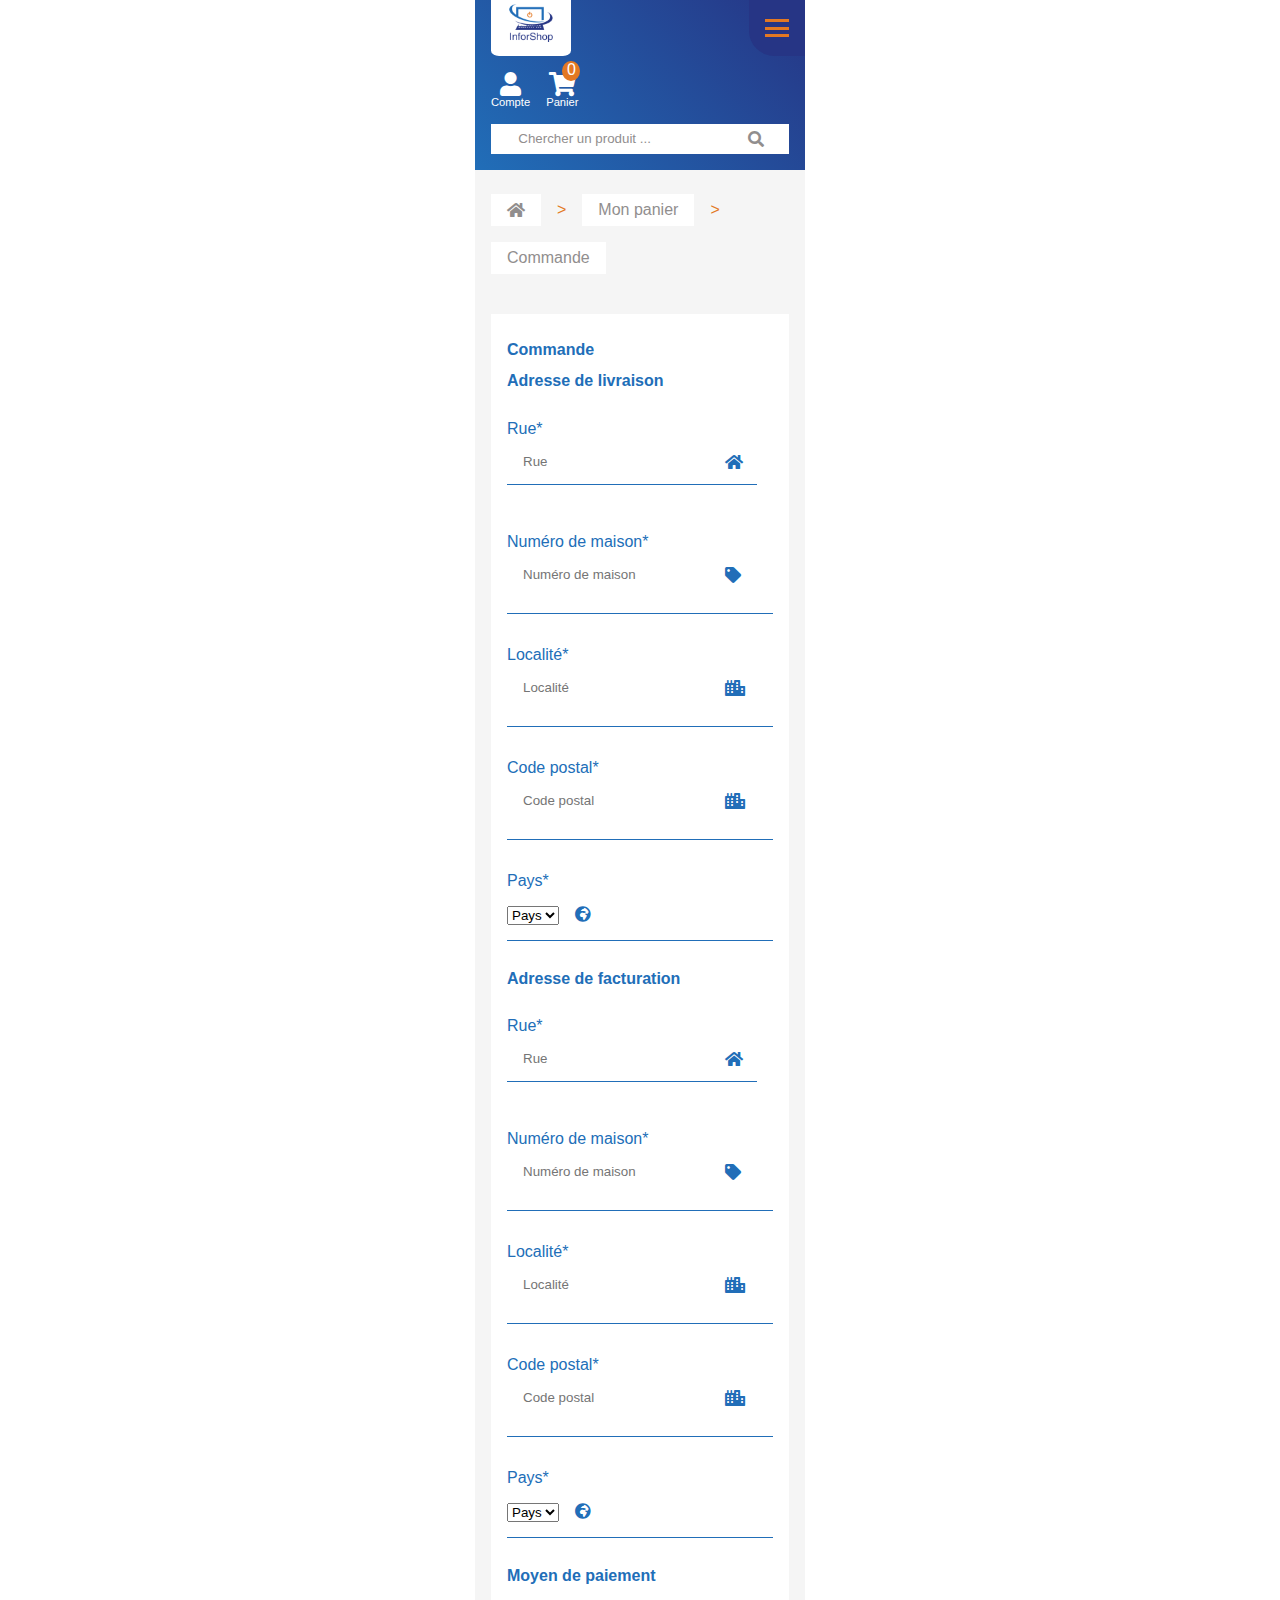
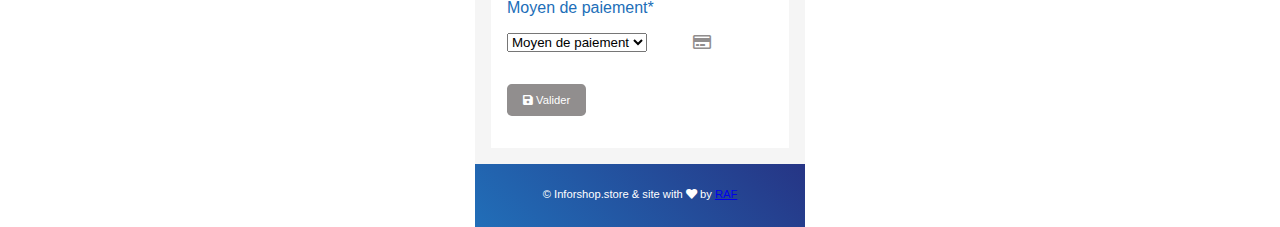
==== commande.html @ 36644c79 "Multiple changes" ====
<!DOCTYPE html>
<html lang="en">
<head>
    <meta charset="UTF-8">
    <meta http-equiv="X-UA-Compatible" content="IE=edge">
    <meta name="viewport" content="width=device-width, initial-scale=1.0">
    <link rel="stylesheet" href="./css/screen.css" />
    <link rel="stylesheet" href="https://cdnjs.cloudflare.com/ajax/libs/font-awesome/5.15.4/css/all.min.css" />
    <title>InforShop Commande</title>
</head>
<body>
    <header>
        <nav class="l-nav">
            <div class="l-nav-top">
                <div class="l-nav-logo-wrapper">
                    <div class="l-nav-logo">
                    </div>
                </div>
                <div class="l-nav-menu">
                    <label for="trigger"></label>
                    <input type="checkbox" class="trigger" id="trigger" />
                    <div class="l-nav-menu-wrapper">
                        <div class="l-nav-burger">
                            <span></span>
                            <span></span>
                            <span></span>
                        </div>
                    </div>
                    <nav class="l-nav-tree">
                        <ul> 
                            <li><a href="index.html">Acceuil</a></li>
                            <li><a href="produits.html">Produits</a></li>
                            <li><a href="contact.html">Contact</a></li>
                        </ul>
                    </nav>       
                </div>
            </div>
            <div class="l-nav-icons">
                <div class="l-nav-icons-account">
                    <i class="fas fa-user"></i>
                    <p>Compte</p>
                </div>
                <div class="l-nav-icons-cart">
                    <i class="fas fa-shopping-cart"></i>
                    <p>Panier</p>
                </div>
            </div>
            <div class="l-nav-search">
                <form action="post.php">
                    <div class="l-nav-search-wrapper">
                        <input type="text" name="Search" id="Search" value="Chercher un produit ...">
                        <i class="fas fa-search"></i>
                    </div>
                </form>
            </div>
        </nav> 
    </header>
    <main>
        <div class="l-main-ariane">
            <div class="l-main-ariane-icon">
                <i class="fas fa-home"></i>
            </div>
            <div class="l-main-ariane-sign">
                <span>></span>
            </div>
            <div class="l-main-ariane-block">
                <p>Mon panier</p>
            </div>
            <div class="l-main-ariane-sign">
                <span>></span>
            </div>
            <div class="l-main-ariane-block">
                <p>Commande</p>
            </div>
        </div>
        <div class="l-main-form"> 
            <h1>Commande</h1>
            <h2>Adresse de livraison</h2>
            <form action="post.php" method="post">
                <div class="l-main-form-block">
                    <label>Rue*</label>
                    <div class="l-main-form-block-icon">
                        <input type="text" name="Street" id="Street1" placeholder="Rue" required>
                        <i class="fas fa-home"></i>
                    </div>
                </div>
                <div class="l-main-form-block">
                    <div>
                        <label>Numéro de maison*</label>
                        <div class="l-main-form-block-icon">
                            <input type="text" name="Number" id="Number1" placeholder="Numéro de maison" required>
                            <i class="fas fa-tag"></i>
                        </div>    
                    </div>   
                </div>
                <div class="l-main-form-block">
                    <div>
                        <label>Localité*</label>
                        <div class="l-main-form-block-icon">
                            <input type="text" name="City" id="City1" placeholder="Localité" required>
                            <i class="fas fa-city"></i>
                        </div>
                    </div>   
                </div>
                <div class="l-main-form-block">
                    <div>
                        <label>Code postal*</label>
                        <div class="l-main-form-block-icon">
                            <input type="text" name="Zip" id="Zip1" placeholder="Code postal" required> 
                            <i class="fas fa-city"></i>   
                        </div>
                    </div>
                </div>
                <div class="l-main-form-block">
                    <div>
                        <label>Pays*</label>
                        <div class="l-main-form-block-icon">
                            <select name="Country" id="Country1">
                            <option value="Pays">Pays</option>
                            </select>
                            <i class="fas fa-globe-africa"></i>
                        </div>
                    </div>
                </div>
            </form>
            <h2>Adresse de facturation</h2>
            <form action="post.php" method="post">
                <div class="l-main-form-block">
                    <label>Rue*</label>
                    <div class="l-main-form-block-icon">
                        <input type="text" name="Street" id="Street2" placeholder="Rue" required>
                        <i class="fas fa-home"></i>
                    </div>
                </div>
                <div class="l-main-form-block">
                    <div>
                        <label>Numéro de maison*</label>
                        <div class="l-main-form-block-icon">
                            <input type="text" name="Number" id="Number2" placeholder="Numéro de maison" required>
                            <i class="fas fa-tag"></i>
                        </div>    
                    </div>   
                </div>
                <div class="l-main-form-block">
                    <div>
                        <label>Localité*</label>
                        <div class="l-main-form-block-icon">
                            <input type="text" name="City" id="City2" placeholder="Localité" required>
                            <i class="fas fa-city"></i>
                        </div>
                    </div>   
                </div>
                <div class="l-main-form-block">
                    <div>
                        <label>Code postal*</label>
                        <div class="l-main-form-block-icon">
                            <input type="text" name="Zip" id="Zip2" placeholder="Code postal" required> 
                            <i class="fas fa-city"></i>   
                        </div>
                    </div>
                </div>
                <div class="l-main-form-block">
                    <div>
                        <label>Pays*</label>
                        <div class="l-main-form-block-icon">
                            <select name="Country" id="Country2">
                            <option value="Pays">Pays</option>
                            </select>
                            <i class="fas fa-globe-africa"></i>
                        </div>
                    </div>
                </div>
            </form>
            <h2>Moyen de paiement</h2>
            <form action="post.php" method="post">
                <div>
                    <label>Moyen de paiement*</label>
                    <div class="l-main-form-block-icon">
                        <select name="Payment" id="Payment">
                        <option value="Payment">Moyen de paiement</option>
                        </select>
                        <i class="far fa-credit-card"></i>
                    </div>
                    <button type="button" name="inscription" class="m-main-form-button">
                        <i class="fas fa-save"></i>
                        <span>Valider</span>
                    </button>
                </div>
            </form>
        </div>
    </main>
    <footer>
        <div class="l-footer">
            <p>
                &copy; Inforshop.store & site with <i class="fas fa-heart"></i> by <a href="https://github.com/RRINKIN">RAF</a>
            </p>
        </div>
    </footer>
</body>
</html>
---- css/screen.css ----
html {
  font-family: calibri, Lucia Grande, Candara, Segoe, Segoe UI, Optima, Arial, sans-serif;
  font-size: 16px;
  background-color: white;
}

body {
  max-width: 330px;
  background-color: whitesmoke;
  margin: 0px auto;
}

h1, h2 {
  font-size: 1rem;
  color: #216eb8;
}

h3 {
  font-size: 0.9rem;
  color: #216eb8;
}

.fas {
  color: white;
}

time {
  font-weight: bold;
}

header {
  background-size: cover;
  max-width: 330px;
  background: linear-gradient(45deg, #216eb8, #263585);
  padding-bottom: 1rem;
}

.l-nav-top {
  display: -webkit-box;
  display: -ms-flexbox;
  display: flex;
  -webkit-box-orient: horizontal;
  -webkit-box-direction: normal;
      -ms-flex-direction: row;
          flex-direction: row;
  -ms-flex-wrap: wrap;
      flex-wrap: wrap;
  -webkit-box-pack: justify;
      -ms-flex-pack: justify;
          justify-content: space-between;
  -webkit-box-align: center;
      -ms-flex-align: center;
          align-items: center;
}

.l-nav-logo-wrapper {
  background-color: white;
  border-radius: 0 0 10% 10%;
  height: 3.5rem;
  width: 5rem;
  margin-left: 1rem;
  display: -webkit-box;
  display: -ms-flexbox;
  display: flex;
  -webkit-box-pack: center;
      -ms-flex-pack: center;
          justify-content: center;
  -webkit-box-align: center;
      -ms-flex-align: center;
          align-items: center;
}

.l-nav-logo {
  background-image: url("../images/inforshop.png");
  background-size: contain;
  background-repeat: no-repeat;
  height: 3rem;
  width: 4rem;
}

.l-nav-menu-wrapper {
  background-color: #263585;
  height: 3.5rem;
  width: 3.5rem;
  border-radius: 0 0 0 45%;
  display: -webkit-box;
  display: -ms-flexbox;
  display: flex;
  -webkit-box-pack: center;
      -ms-flex-pack: center;
          justify-content: center;
  -webkit-box-align: center;
      -ms-flex-align: center;
          align-items: center;
  cursor: pointer;
}

.trigger:checked ~ .l-nav-menu-wrapper span:first-child {
  -webkit-transform: rotate(45deg);
          transform: rotate(45deg);
  top: 8px;
  position: relative;
  -webkit-transition: 1s;
  transition: 1s;
}

.trigger:checked ~ .l-nav-menu-wrapper span:last-child {
  -webkit-transform: rotate(-45deg);
          transform: rotate(-45deg);
  top: -8px;
  position: relative;
  -webkit-transition: 1s;
  transition: 1s;
}

.trigger:checked ~ .l-nav-menu-wrapper span:nth-child(2) {
  opacity: 0;
  position: relative;
}

:hover ~ .l-nav-menu-wrapper span {
  background: white;
}

.l-nav-burger {
  height: 3rem;
  width: 3rem;
  display: -webkit-box;
  display: -ms-flexbox;
  display: flex;
  -webkit-box-orient: vertical;
  -webkit-box-direction: normal;
      -ms-flex-direction: column;
          flex-direction: column;
  -webkit-box-pack: center;
      -ms-flex-pack: center;
          justify-content: center;
  -webkit-box-align: center;
      -ms-flex-align: center;
          align-items: center;
  z-index: 10;
}

.l-nav-burger span {
  height: 3px;
  width: 1.5rem;
  margin: 0.15rem;
  background: #e37823;
}

.trigger {
  display: none;
}

.l-nav-icons {
  display: -webkit-box;
  display: -ms-flexbox;
  display: flex;
  -webkit-box-pack: start;
      -ms-flex-pack: start;
          justify-content: flex-start;
  -webkit-box-align: center;
      -ms-flex-align: center;
          align-items: center;
}

.l-nav-icons p {
  font-size: 0.7rem;
  margin: 0;
}

.l-nav-icons-account, .l-nav-icons-cart {
  color: white;
  font-size: 1.5rem;
  margin: 1rem 0 0 1rem;
  display: -webkit-box;
  display: -ms-flexbox;
  display: flex;
  -webkit-box-pack: center;
      -ms-flex-pack: center;
          justify-content: center;
  -webkit-box-orient: vertical;
  -webkit-box-direction: normal;
      -ms-flex-direction: column;
          flex-direction: column;
}

.l-nav-icons-cart {
  position: relative;
}

.l-nav-icons-cart::before {
  content: "0";
  height: 1.25rem;
  width: 0.8rem;
  border-radius: 50%;
  background-color: #e37823;
  font-size: 1rem;
  position: absolute;
  top: -0.7rem;
  left: 1rem;
  padding: 0 0 0 0.3rem;
}

.l-nav-search {
  background-color: white;
  margin: 1rem 1rem 0 1rem;
  height: 1.5rem;
  padding-top: 0.4rem;
}

.fa-search {
  color: #918e8e;
}

.l-nav-search-wrapper {
  display: -webkit-box;
  display: -ms-flexbox;
  display: flex;
  -webkit-box-orient: horizontal;
  -webkit-box-direction: normal;
      -ms-flex-direction: row;
          flex-direction: row;
  -webkit-box-pack: justify;
      -ms-flex-pack: justify;
          justify-content: space-between;
  -webkit-box-align: center;
      -ms-flex-align: center;
          align-items: center;
}

.l-nav-search-wrapper input, i {
  border: 0;
  color: #918e8e;
  margin: auto;
}

footer {
  background-size: cover;
  max-width: 330px;
  background: linear-gradient(45deg, #216eb8, #263585);
  padding-bottom: 1rem;
}

.l-footer p {
  font-size: 0.7rem;
  text-align: center;
  padding-top: 1.5rem;
  color: white;
}

.l-main-ariane {
  display: -webkit-box;
  display: -ms-flexbox;
  display: flex;
  -webkit-box-orient: horizontal;
  -webkit-box-direction: normal;
      -ms-flex-direction: row;
          flex-direction: row;
  -webkit-box-pack: start;
      -ms-flex-pack: start;
          justify-content: flex-start;
  -webkit-box-align: center;
      -ms-flex-align: center;
          align-items: center;
  -ms-flex-wrap: wrap;
      flex-wrap: wrap;
  padding: 1rem;
}

.l-main-ariane-block, .l-main-ariane-icon {
  background-color: white;
  height: 2rem;
  width: auto;
  padding: 0 1rem;
  margin: 0.5rem 0;
  display: -webkit-box;
  display: -ms-flexbox;
  display: flex;
  -webkit-box-pack: center;
      -ms-flex-pack: center;
          justify-content: center;
  -ms-flex-line-pack: center;
      align-content: center;
}

.fa-home {
  color: #918e8e;
}

.l-main-ariane-block p {
  color: #918e8e;
  font-size: 1rem;
  margin: auto;
}

.l-main-ariane-sign span {
  color: #e37823;
  font-size: 1rem;
  margin: 0 1rem;
}

.l-main-pageIndex {
  padding: 1rem;
}

.l-main-pageIndex span {
  background-color: white;
  height: 1.5rem;
  width: 1.5rem;
  padding: 0.1rem 0.4rem;
  margin: 0.1rem;
  border: solid 1px #216eb8;
  color: #216eb8;
}

.l-main-pageIndex .l-main-pageIndex-isActive {
  border: solid 1px #e37823;
  color: #e37823;
}

.l-main-superTitle h1 {
  padding: 1rem;
}

.l-main-form, .l-main-block {
  background-color: white;
  margin: 1rem;
  padding: 1rem 0 1rem 1rem;
  color: #216eb8;
}

.l-main-form-date {
  margin: 2rem 1rem;
  font-size: 0.9rem;
  text-align: end;
}

.l-main-form-date p {
  color: #918e8e;
}

.l-main-form-date time {
  color: #216eb8;
}

.l-main-form-block {
  padding: 1rem 0;
  position: relative;
  margin: 0 1rem 0 0;
}

.l-main-form-block label {
  display: block;
}

.l-main-form-block input {
  border: 0;
  width: 85%;
  padding: 0 1rem;
  margin: 0 0 1rem 0;
  color: #918e8e;
  display: block;
}

.l-main-form-block i {
  width: 1rem;
  height: 1rem;
  color: #216eb8;
  padding: 0;
  margin: 0 0 0 1rem;
}

.l-main-form-block .fa-trash {
  border: 1px solid black;
  border-radius: 15%;
  padding: 0.2rem;
  background-color: whitesmoke;
  color: #3a3939;
}

.l-main-form-block > div::before {
  display: block;
  content: '';
  height: 1px;
  width: 100%;
  background: #216eb8;
  position: absolute;
  bottom: 1rem;
  left: 0rem;
}

.l-main-form-block-icon, .l-main-form-block-connexion {
  padding: 1rem 0;
  position: relative;
  margin: 0 1rem 0 0;
  display: -webkit-box;
  display: -ms-flexbox;
  display: flex;
  -webkit-box-orient: horizontal;
  -webkit-box-direction: normal;
      -ms-flex-direction: row;
          flex-direction: row;
  -webkit-box-pack: start;
      -ms-flex-pack: start;
          justify-content: start;
}

.l-main-form-block-icon div::before, .l-main-form-block-connexion div::before {
  display: block;
  content: '';
  height: 1px;
  width: 100%;
  background: #918e8e;
  position: absolute;
  bottom: 0rem;
  left: 0rem;
}

.l-main-form-block-icon input, .l-main-form-block-connexion input {
  border: 0px;
  color: #918e8e;
}

.l-main-form-block-icon i, .l-main-form-block-connexion i {
  padding: 0 1rem 0 0;
}

.l-main-form-check {
  display: -webkit-box;
  display: -ms-flexbox;
  display: flex;
  -webkit-box-pack: start;
      -ms-flex-pack: start;
          justify-content: flex-start;
}

.l-main-form-check label {
  color: #918e8e;
}

.l-main-form-range {
  margin-right: 1rem;
  display: -webkit-box;
  display: -ms-flexbox;
  display: flex;
  -webkit-box-orient: horizontal;
  -webkit-box-direction: normal;
      -ms-flex-direction: row;
          flex-direction: row;
  -webkit-box-pack: justify;
      -ms-flex-pack: justify;
          justify-content: space-between;
  -ms-flex-wrap: wrap;
      flex-wrap: wrap;
}

.l-main-form-range input {
  width: 100%;
}

.l-main-product {
  display: -webkit-box;
  display: -ms-flexbox;
  display: flex;
  -webkit-box-orient: horizontal;
  -webkit-box-direction: normal;
      -ms-flex-direction: row;
          flex-direction: row;
  -webkit-box-pack: justify;
      -ms-flex-pack: justify;
          justify-content: space-between;
  -ms-flex-wrap: wrap;
      flex-wrap: wrap;
}

.l-main-productFiche {
  background-color: white;
  margin: 1rem;
  color: #216eb8;
}

.l-main-productFiche img {
  width: 100%;
}

.l-main-productFiche-features {
  padding: 0 1rem;
}

.l-main-productFiche-features h4 {
  margin: 0;
}

.l-main-productFiche-features p {
  color: #918e8e;
}

.l-main-product-price {
  display: -webkit-box;
  display: -ms-flexbox;
  display: flex;
  -webkit-box-orient: horizontal;
  -webkit-box-direction: normal;
      -ms-flex-direction: row;
          flex-direction: row;
  -webkit-box-pack: justify;
      -ms-flex-pack: justify;
          justify-content: space-between;
  -webkit-box-align: center;
      -ms-flex-align: center;
          align-items: center;
}

.l-main-product-price span {
  color: #e37823;
  font-weight: bold;
}

.l-main-block {
  padding: 1rem;
}

.l-main-block p {
  color: #918e8e;
  font-size: 0.9rem;
}

.l-main-block em {
  font-weight: bold;
}

.l-main-form-totalPrice {
  text-align: end;
  padding: 0 1rem;
}

.l-main-form-totalPrice .l-main-form-totalPrice-label {
  color: #918e8e;
  position: relative;
}

.l-main-form-totalPrice ::before {
  display: block;
  content: '';
  height: 1px;
  width: 100%;
  background: #918e8e;
  position: absolute;
  bottom: -0.5rem;
  left: 0rem;
}

.l-main-form-totalPrice .l-main-form-totalPrice-amount {
  font-weight: bold;
  position: relative;
}

.l-main-form-totalPrice ::before {
  display: block;
  content: '';
  height: 1px;
  width: 100%;
  background: whitesmoke;
  position: absolute;
  bottom: -0.5rem;
  left: 0rem;
}

.l-main-form-productDescription-image img {
  width: auto;
  height: auto;
  max-height: 100%;
  max-width: 100%;
}

.l-main-form-productDescription-text p, .l-main-form-productDescription-form p {
  color: #918e8e;
  padding-right: 1rem;
}

.l-main-form-productDescription-text p:first-child, .l-main-form-productDescription-form p:first-child {
  color: #e37823;
  font-weight: bold;
  padding: 2rem 0 0 0;
}

.l-main-form-productDescription-order {
  display: -webkit-box;
  display: -ms-flexbox;
  display: flex;
  -webkit-box-orient: horizontal;
  -webkit-box-direction: normal;
      -ms-flex-direction: row;
          flex-direction: row;
  -webkit-box-pack: start;
      -ms-flex-pack: start;
          justify-content: flex-start;
  -webkit-box-align: center;
      -ms-flex-align: center;
          align-items: center;
}

.l-main-form-productDescription-order .l-main-form-block {
  width: 25%;
}

.l-nav-tree {
  position: absolute;
  left: -150vw;
  top: 0;
  -webkit-transition-duration: 1s;
          transition-duration: 1s;
  width: 100vw;
  height: 100vh;
  background: linear-gradient(45deg, #216eb8, #263585);
  z-index: 1;
}

.trigger:checked ~ .l-nav-tree {
  left: 0;
}

.l-nav-tree li {
  list-style: none;
}

.l-nav-tree ul {
  padding: 4rem 0;
}

.l-nav-tree a {
  color: white;
  text-decoration: none;
  display: block;
  margin: 0.5rem;
  text-align: center;
  margin: 2rem;
}

.l-nav-tree a:hover {
  color: #e37823;
}

.m-main-form-buttons {
  display: -webkit-box;
  display: -ms-flexbox;
  display: flex;
  -webkit-box-orient: vertical;
  -webkit-box-direction: normal;
      -ms-flex-direction: column;
          flex-direction: column;
}

.m-main-form-button, .m-main-form-buttonSecondary, .m-main-form-buttonThirdary, .m-main-form-button-send {
  margin: 1rem 1rem 1rem 0;
  border: none;
  height: 2rem;
  border-radius: 0.3rem;
  background-color: #918e8e;
  color: white;
  font-size: 0.7rem;
  padding: 0 1rem;
}

.m-main-form-button-send {
  margin: 1rem;
  background-color: #216eb8;
}

.m-main-product-button {
  margin: 1rem;
  border: none;
  height: 2rem;
  border-radius: 0.3rem;
  background-color: #263585;
  color: white;
  font-size: 0.7rem;
  padding: 0 1rem;
}

.m-main-product-button .fa-shopping-cart {
  padding: 0 1rem 0 0;
}

.fa-check {
  color: white;
  margin: 0 1rem 0 0;
}

.m-main-button-trash {
  background-color: whitesmoke;
  border: 1px solid grey;
  border-radius: 15%;
  width: 1.3rem;
  height: 1.3rem;
  display: -webkit-box;
  display: -ms-flexbox;
  display: flex;
  -webkit-box-align: center;
      -ms-flex-align: center;
          align-items: center;
  -webkit-box-pack: center;
      -ms-flex-pack: center;
          justify-content: center;
  margin: 0 1rem;
}

.m-main-button-trash .fa-trash {
  color: #3a3939;
  padding: 0 auto;
}

.m-main-form-buttonSecondary {
  background-color: #263585;
}

.m-main-form-buttonThirdary {
  background-color: white;
  color: #918e8e;
  border: solid grey 1px;
}

.m-main-form-button-sendOrder {
  margin: 0 0 0 auto;
  border: none;
  height: 2rem;
  width: 11rem;
  border-radius: 0.3rem;
  background-color: #263585;
  color: white;
  font-size: 0.7rem;
  padding: 0 1rem;
}
/*# sourceMappingURL=screen.css.map */
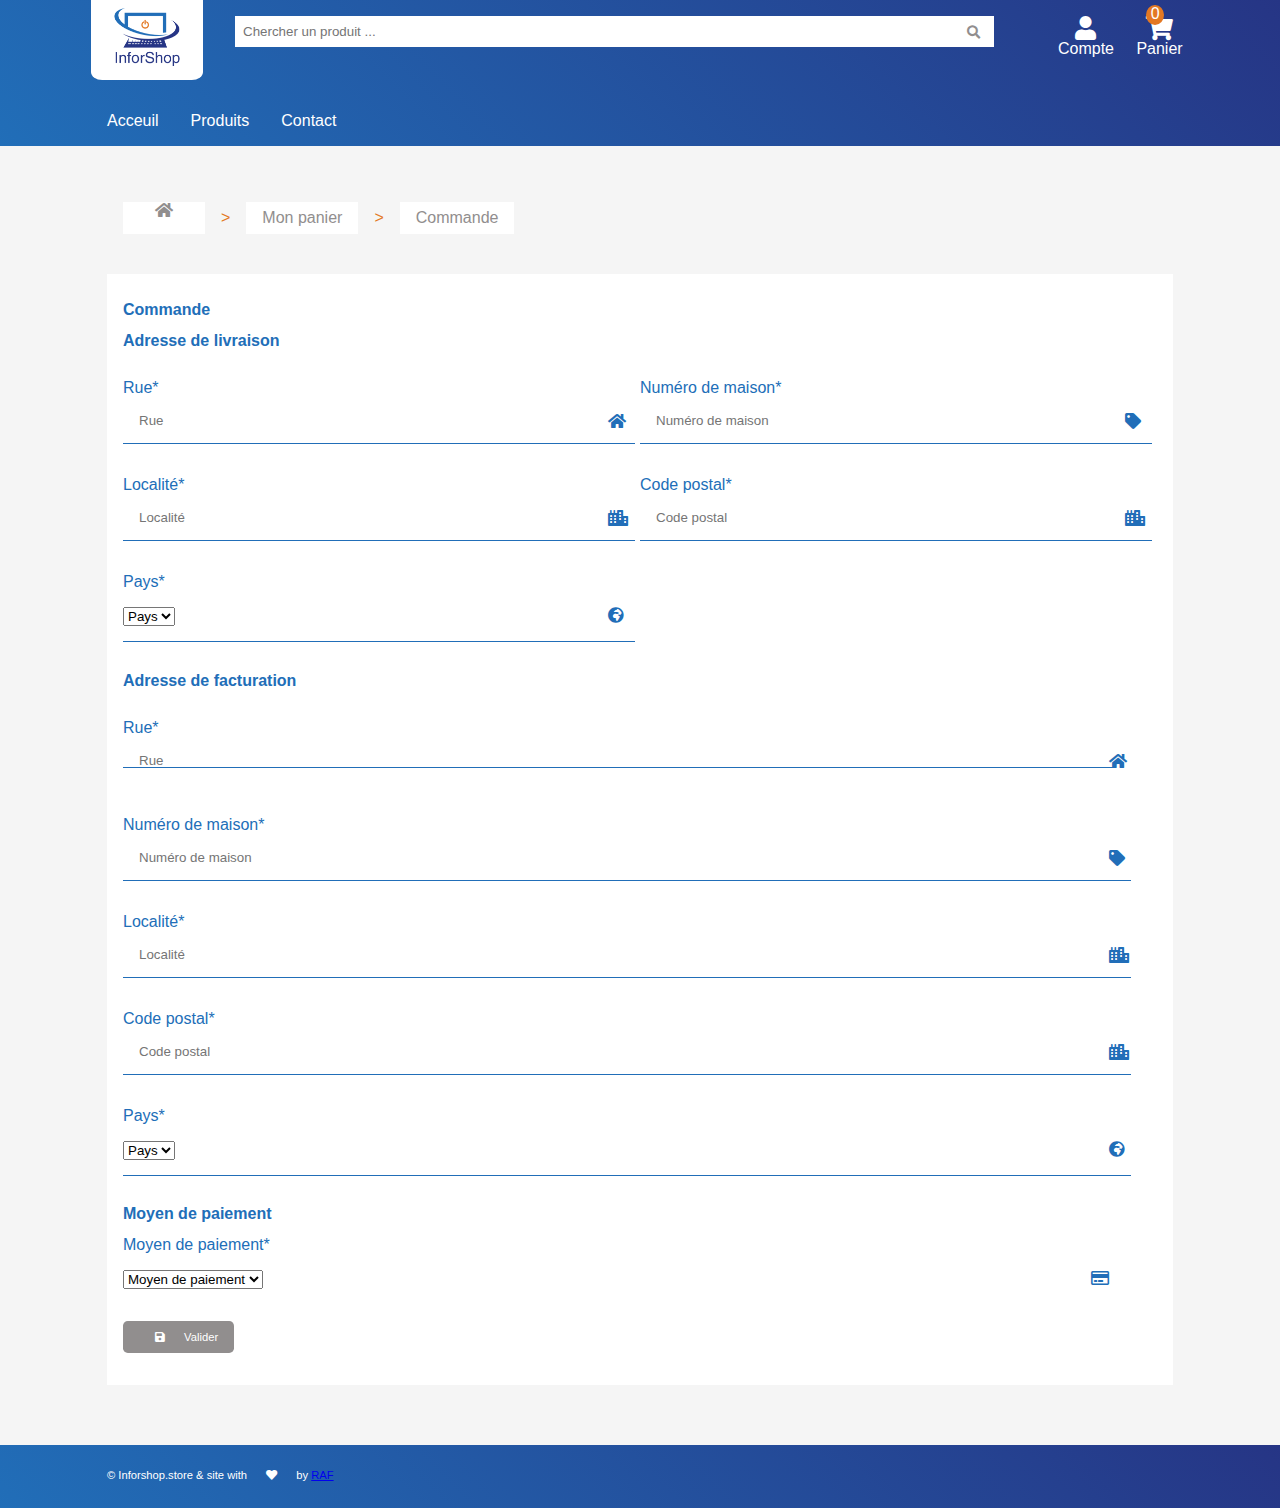
==== commit b903744e: "Mass corrections of markup" ====
--- a/commande.html
+++ b/commande.html
@@ -10,14 +10,14 @@
 </head>
 <body>
     <header>
-        <nav class="l-nav">
+        <div class="l-nav">
+            <div class="l-nav-logo-wrapper">
+                <div class="l-nav-logo">
+                </div>
+            </div>
             <div class="l-nav-top">
-                <div class="l-nav-logo-wrapper">
-                    <div class="l-nav-logo">
-                    </div>
-                </div>
                 <div class="l-nav-menu">
-                    <label for="trigger"></label>
+                    <label for="trigger">
                     <input type="checkbox" class="trigger" id="trigger" />
                     <div class="l-nav-menu-wrapper">
                         <div class="l-nav-burger">
@@ -32,7 +32,8 @@
                             <li><a href="produits.html">Produits</a></li>
                             <li><a href="contact.html">Contact</a></li>
                         </ul>
-                    </nav>       
+                    </nav>   
+                    </label>    
                 </div>
             </div>
             <div class="l-nav-icons">
@@ -48,14 +49,16 @@
             <div class="l-nav-search">
                 <form action="post.php">
                     <div class="l-nav-search-wrapper">
-                        <input type="text" name="Search" id="Search" value="Chercher un produit ...">
-                        <i class="fas fa-search"></i>
+                        <input type="text" name="search" id="search" value="" placeholder="Chercher un produit ...">
+                        <button type="submit">
+                            <i class="fas fa-search"></i>
+                        </button>
                     </div>
                 </form>
             </div>
-        </nav> 
+        </div> 
     </header>
-    <main>
+    <main class="l-main">
         <div class="l-main-ariane">
             <div class="l-main-ariane-icon">
                 <i class="fas fa-home"></i>
@@ -76,12 +79,14 @@
         <div class="l-main-form"> 
             <h1>Commande</h1>
             <h2>Adresse de livraison</h2>
-            <form action="post.php" method="post">
-                <div class="l-main-form-block">
-                    <label>Rue*</label>
-                    <div class="l-main-form-block-icon">
-                        <input type="text" name="Street" id="Street1" placeholder="Rue" required>
-                        <i class="fas fa-home"></i>
+            <form class="l-main-form-commande" action="post.php" method="post">
+                <div class="l-main-form-block">
+                    <div>
+                        <label>Rue*</label>
+                        <div class="l-main-form-block-icon">
+                            <input type="text" name="Street" id="Street1" placeholder="Rue" required>
+                            <i class="fas fa-home"></i>
+                    </div>
                     </div>
                 </div>
                 <div class="l-main-form-block">
--- a/css/screen.css
+++ b/css/screen.css
@@ -1,3 +1,8 @@
+* {
+  -webkit-box-sizing: border-box;
+          box-sizing: border-box;
+}
+
 html {
   font-family: calibri, Lucia Grande, Candara, Segoe, Segoe UI, Optima, Arial, sans-serif;
   font-size: 16px;
@@ -5,7 +10,7 @@
 }
 
 body {
-  max-width: 330px;
+  width: 100%;
   background-color: whitesmoke;
   margin: 0px auto;
 }
@@ -29,13 +34,11 @@
 }
 
 header {
-  background-size: cover;
-  max-width: 330px;
   background: linear-gradient(45deg, #216eb8, #263585);
   padding-bottom: 1rem;
 }
 
-.l-nav-top {
+.l-nav {
   display: -webkit-box;
   display: -ms-flexbox;
   display: flex;
@@ -51,6 +54,8 @@
   -webkit-box-align: center;
       -ms-flex-align: center;
           align-items: center;
+  max-width: 1130px;
+  margin: 0 auto;
 }
 
 .l-nav-logo-wrapper {
@@ -162,6 +167,7 @@
   -webkit-box-align: center;
       -ms-flex-align: center;
           align-items: center;
+  width: 100%;
 }
 
 .l-nav-icons p {
@@ -176,13 +182,13 @@
   display: -webkit-box;
   display: -ms-flexbox;
   display: flex;
-  -webkit-box-pack: center;
-      -ms-flex-pack: center;
-          justify-content: center;
   -webkit-box-orient: vertical;
   -webkit-box-direction: normal;
       -ms-flex-direction: column;
           flex-direction: column;
+  -webkit-box-align: center;
+      -ms-flex-align: center;
+          align-items: center;
 }
 
 .l-nav-icons-cart {
@@ -203,10 +209,8 @@
 }
 
 .l-nav-search {
-  background-color: white;
-  margin: 1rem 1rem 0 1rem;
-  height: 1.5rem;
-  padding-top: 0.4rem;
+  width: 100%;
+  padding: 1rem 1rem 0 1rem;
 }
 
 .fa-search {
@@ -227,12 +231,93 @@
   -webkit-box-align: center;
       -ms-flex-align: center;
           align-items: center;
-}
-
-.l-nav-search-wrapper input, i {
+  position: relative;
+}
+
+.l-nav-search-wrapper input {
   border: 0;
   color: #918e8e;
-  margin: auto;
+  width: 100%;
+  background-color: white;
+  padding: 0.5rem;
+  cursor: pointer;
+}
+
+.l-nav-search-wrapper button {
+  position: absolute;
+  z-index: 1;
+  border: none;
+  background-color: transparent;
+  top: 0.5rem;
+  right: 0.5rem;
+}
+
+/* media queries Tablet Version */
+@media screen and (min-width: 600px) {
+  header {
+    padding-bottom: 0;
+  }
+  .l-nav {
+    display: -webkit-box;
+    display: -ms-flexbox;
+    display: flex;
+    -webkit-box-orient: horizontal;
+    -webkit-box-direction: normal;
+        -ms-flex-direction: row;
+            flex-direction: row;
+    -webkit-box-pack: start;
+        -ms-flex-pack: start;
+            justify-content: start;
+    -webkit-box-align: start;
+        -ms-flex-align: start;
+            align-items: flex-start;
+    -ms-flex-wrap: wrap;
+        flex-wrap: wrap;
+  }
+  .l-nav-top {
+    -webkit-box-ordinal-group: 5;
+        -ms-flex-order: 4;
+            order: 4;
+    width: 100%;
+    padding: 1rem 1rem 0 1rem;
+  }
+  .l-nav-logo-wrapper {
+    height: 5rem;
+    width: 7rem;
+  }
+  .l-nav-logo {
+    height: 5rem;
+    width: 6rem;
+    margin-top: 1rem;
+    -webkit-box-ordinal-group: 2;
+        -ms-flex-order: 1;
+            order: 1;
+  }
+  .l-nav-icons {
+    -webkit-box-ordinal-group: 4;
+        -ms-flex-order: 3;
+            order: 3;
+    margin: 0 1rem;
+    width: auto;
+  }
+  .l-nav-icons p {
+    font-size: 1rem;
+  }
+  .l-nav-search {
+    -webkit-box-ordinal-group: 3;
+        -ms-flex-order: 2;
+            order: 2;
+    width: auto;
+    -webkit-box-flex: 1;
+        -ms-flex: 1 1 auto;
+            flex: 1 1 auto;
+  }
+  .l-nav-search-wrapper input, i {
+    margin: 0 1rem;
+  }
+  .l-nav-menu-wrapper {
+    display: none;
+  }
 }
 
 footer {
@@ -242,11 +327,37 @@
   padding-bottom: 1rem;
 }
 
+.l-footer {
+  max-width: 1130px;
+  margin: 0 auto;
+}
+
 .l-footer p {
   font-size: 0.7rem;
   text-align: center;
   padding-top: 1.5rem;
   color: white;
+}
+
+@media screen and (min-width: 600px) {
+  footer {
+    max-width: 100%;
+    background: linear-gradient(45deg, #216eb8, #263585);
+    padding-bottom: 1rem;
+  }
+  .l-footer p {
+    font-size: 0.7rem;
+    text-align: left;
+    padding-top: 1.5rem;
+    padding-left: 2rem;
+    color: white;
+  }
+}
+
+.l-main {
+  max-width: 1130px;
+  margin: 0 auto;
+  padding: 2rem;
 }
 
 .l-main-ariane {
@@ -323,10 +434,10 @@
   padding: 1rem;
 }
 
-.l-main-form, .l-main-block {
+.l-main-form, .l-main-block, .l-main-bloc {
   background-color: white;
-  margin: 1rem;
-  padding: 1rem 0 1rem 1rem;
+  margin: 1rem 0;
+  padding: 1rem;
   color: #216eb8;
 }
 
@@ -358,7 +469,7 @@
   border: 0;
   width: 85%;
   padding: 0 1rem;
-  margin: 0 0 1rem 0;
+  margin: 0;
   color: #918e8e;
   display: block;
 }
@@ -383,7 +494,7 @@
   display: block;
   content: '';
   height: 1px;
-  width: 100%;
+  width: 99%;
   background: #216eb8;
   position: absolute;
   bottom: 1rem;
@@ -420,10 +531,15 @@
 .l-main-form-block-icon input, .l-main-form-block-connexion input {
   border: 0px;
   color: #918e8e;
+  width: 100%;
+  padding-right: 2rem;
+  outline: 0;
 }
 
 .l-main-form-block-icon i, .l-main-form-block-connexion i {
   padding: 0 1rem 0 0;
+  position: absolute;
+  right: 0;
 }
 
 .l-main-form-check {
@@ -603,6 +719,110 @@
 
 .l-main-form-productDescription-order .l-main-form-block {
   width: 25%;
+}
+
+.l-main-bloc {
+  height: auto;
+}
+
+.l-aside-welcomeimage {
+  background: url("../images/InforShop_Store_small.jpg");
+  width: auto;
+  height: 15rem;
+  background-size: cover;
+  background-repeat: no-repeat;
+}
+
+.l-main-productTeaser {
+  display: -webkit-box;
+  display: -ms-flexbox;
+  display: flex;
+  -webkit-box-orient: horizontal;
+  -webkit-box-direction: normal;
+      -ms-flex-direction: row;
+          flex-direction: row;
+  -ms-flex-pack: distribute;
+      justify-content: space-around;
+  -webkit-box-align: center;
+      -ms-flex-align: center;
+          align-items: center;
+  height: 6rem;
+  width: 100%;
+  max-width: 280px;
+}
+
+.l-main-productTeaser .l-nav-productTeaser-icons {
+  display: -webkit-box;
+  display: -ms-flexbox;
+  display: flex;
+  -webkit-box-orient: vertical;
+  -webkit-box-direction: normal;
+      -ms-flex-direction: column;
+          flex-direction: column;
+  -webkit-box-pack: center;
+      -ms-flex-pack: center;
+          justify-content: center;
+  -webkit-box-align: center;
+      -ms-flex-align: center;
+          align-items: center;
+}
+
+.l-main-productTeaser i {
+  color: #3a3939;
+  font-size: 2rem;
+}
+
+.l-main-productTeaser p {
+  color: #e37823;
+}
+
+.l-main-productPromo-image {
+  max-width: 330px;
+  width: 100%;
+}
+
+/* media queries Tablet Version */
+@media screen and (min-width: 600px) {
+  .l-nav-menu {
+    max-width: 1130px;
+    margin: 0 auto;
+    display: -webkit-box;
+    display: -ms-flexbox;
+    display: flex;
+    -webkit-box-pack: justify;
+        -ms-flex-pack: justify;
+            justify-content: space-between;
+    -webkit-box-align: center;
+        -ms-flex-align: center;
+            align-items: center;
+  }
+  .l-aside-welcomeimage {
+    background: url("../images/InforShop_Store_large.jpg");
+    background-size: cover;
+  }
+  .l-main-home {
+    display: -webkit-box;
+    display: -ms-flexbox;
+    display: flex;
+  }
+  .l-main-home .l-main-bloc {
+    margin: 0 0 0 2rem;
+    width: 70%;
+  }
+  .l-main-home .l-aside-welcomeimage {
+    width: 30%;
+  }
+  .l-main-form-commande {
+    display: -webkit-box;
+    display: -ms-flexbox;
+    display: flex;
+    -ms-flex-wrap: wrap;
+        flex-wrap: wrap;
+  }
+  .l-main-form-commande .l-main-form-block {
+    width: 50%;
+    margin: 0;
+  }
 }
 
 .l-nav-tree {
@@ -614,7 +834,7 @@
   width: 100vw;
   height: 100vh;
   background: linear-gradient(45deg, #216eb8, #263585);
-  z-index: 1;
+  z-index: 2;
 }
 
 .trigger:checked ~ .l-nav-tree {
@@ -633,13 +853,64 @@
   color: white;
   text-decoration: none;
   display: block;
-  margin: 0.5rem;
+  padding: 0.5rem;
   text-align: center;
-  margin: 2rem;
+  position: relative;
+}
+
+.l-nav-tree a::after {
+  content: "";
+  position: absolute;
+  width: 100%;
+  background-color: #e37823;
+  height: 2px;
+  bottom: 0;
+  left: 0;
+  opacity: 0;
+  -webkit-transition: opacity 150ms linear;
+  transition: opacity 150ms linear;
 }
 
 .l-nav-tree a:hover {
   color: #e37823;
+}
+
+.l-nav-tree a:hover::after {
+  opacity: 1;
+}
+
+@media screen and (min-width: 600px) {
+  .l-nav-tree {
+    position: relative;
+    left: 0vw;
+    top: 0;
+    -webkit-transition-duration: 0s;
+            transition-duration: 0s;
+    width: 100%;
+    height: auto;
+    background: none;
+    z-index: 0;
+  }
+  .l-nav-tree ul {
+    display: -webkit-box;
+    display: -ms-flexbox;
+    display: flex;
+    -webkit-box-pack: start;
+        -ms-flex-pack: start;
+            justify-content: flex-start;
+    -webkit-box-orient: horizontal;
+    -webkit-box-direction: normal;
+        -ms-flex-direction: row;
+            flex-direction: row;
+    -webkit-box-align: center;
+        -ms-flex-align: center;
+            align-items: center;
+    padding: 0;
+    margin: 0;
+  }
+  .l-nav-tree a {
+    padding: 1rem;
+  }
 }
 
 .m-main-form-buttons {
@@ -679,7 +950,7 @@
   padding: 0 1rem;
 }
 
-.m-main-product-button .fa-shopping-cart {
+.m-main-product-button .fa-shopping-cart, .m-main-product-button .fa-save {
   padding: 0 1rem 0 0;
 }
 
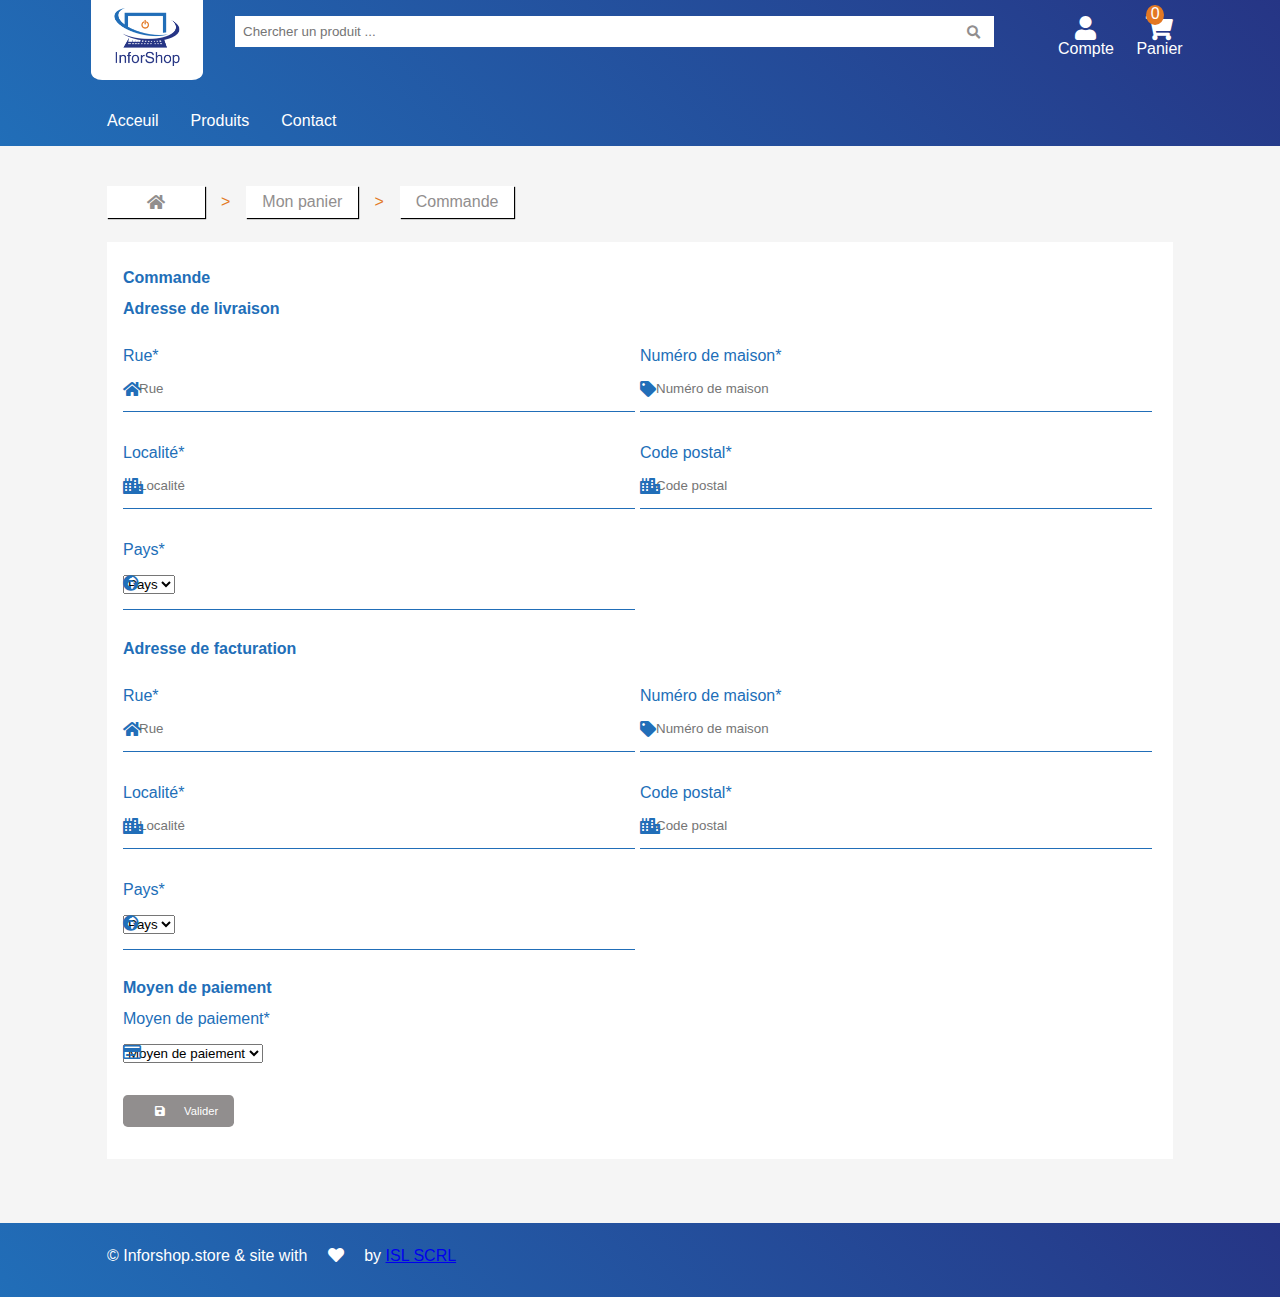
==== commit d33be33c: "Major release" ====
--- a/commande.html
+++ b/commande.html
@@ -17,7 +17,7 @@
             </div>
             <div class="l-nav-top">
                 <div class="l-nav-menu">
-                    <label for="trigger">
+                    <label for="trigger"></label>
                     <input type="checkbox" class="trigger" id="trigger" />
                     <div class="l-nav-menu-wrapper">
                         <div class="l-nav-burger">
@@ -32,8 +32,7 @@
                             <li><a href="produits.html">Produits</a></li>
                             <li><a href="contact.html">Contact</a></li>
                         </ul>
-                    </nav>   
-                    </label>    
+                    </nav>     
                 </div>
             </div>
             <div class="l-nav-icons">
@@ -129,13 +128,15 @@
                 </div>
             </form>
             <h2>Adresse de facturation</h2>
-            <form action="post.php" method="post">
-                <div class="l-main-form-block">
-                    <label>Rue*</label>
-                    <div class="l-main-form-block-icon">
-                        <input type="text" name="Street" id="Street2" placeholder="Rue" required>
-                        <i class="fas fa-home"></i>
-                    </div>
+            <form class="l-main-form-commande" action="post.php" method="post">
+                <div class="l-main-form-block">
+                    <div>
+                        <label>Rue*</label>
+                        <div class="l-main-form-block-icon">
+                            <input type="text" name="Street" id="Street2" placeholder="Rue" required>
+                            <i class="fas fa-home"></i>
+                        </div>
+                    </div>  
                 </div>
                 <div class="l-main-form-block">
                     <div>
@@ -178,7 +179,7 @@
             </form>
             <h2>Moyen de paiement</h2>
             <form action="post.php" method="post">
-                <div>
+                <div class="l-main-form-paiement">
                     <label>Moyen de paiement*</label>
                     <div class="l-main-form-block-icon">
                         <select name="Payment" id="Payment">
@@ -197,7 +198,7 @@
     <footer>
         <div class="l-footer">
             <p>
-                &copy; Inforshop.store & site with <i class="fas fa-heart"></i> by <a href="https://github.com/RRINKIN">RAF</a>
+                &copy; Inforshop.store & site with <i class="fas fa-heart"></i> by <a href=#>ISL SCRL</a>
             </p>
         </div>
     </footer>
--- a/css/screen.css
+++ b/css/screen.css
@@ -1,3 +1,9 @@
+/*@mixin flex-center{
+    display: flex;
+    flex-direction: row;
+    align-items: center;
+    justify-content: center;
+}*/
 * {
   -webkit-box-sizing: border-box;
           box-sizing: border-box;
@@ -322,7 +328,7 @@
 
 footer {
   background-size: cover;
-  max-width: 330px;
+  max-width: 100%;
   background: linear-gradient(45deg, #216eb8, #263585);
   padding-bottom: 1rem;
 }
@@ -334,19 +340,18 @@
 
 .l-footer p {
   font-size: 0.7rem;
-  text-align: center;
+  padding-left: 2rem;
   padding-top: 1.5rem;
   color: white;
 }
 
 @media screen and (min-width: 600px) {
   footer {
-    max-width: 100%;
     background: linear-gradient(45deg, #216eb8, #263585);
     padding-bottom: 1rem;
   }
   .l-footer p {
-    font-size: 0.7rem;
+    font-size: 1rem;
     text-align: left;
     padding-top: 1.5rem;
     padding-left: 2rem;
@@ -376,7 +381,6 @@
           align-items: center;
   -ms-flex-wrap: wrap;
       flex-wrap: wrap;
-  padding: 1rem;
 }
 
 .l-main-ariane-block, .l-main-ariane-icon {
@@ -393,10 +397,13 @@
           justify-content: center;
   -ms-flex-line-pack: center;
       align-content: center;
+  -webkit-box-shadow: 1px 1px 1px black;
+          box-shadow: 1px 1px 1px black;
 }
 
 .fa-home {
   color: #918e8e;
+  padding: 0.5rem;
 }
 
 .l-main-ariane-block p {
@@ -442,7 +449,7 @@
 }
 
 .l-main-form-date {
-  margin: 2rem 1rem;
+  margin: 2rem 1rem 0 2rem;
   font-size: 0.9rem;
   text-align: end;
 }
@@ -461,13 +468,17 @@
   margin: 0 1rem 0 0;
 }
 
+.l-main-form-block .l-main-form-block-label {
+  display: none;
+}
+
 .l-main-form-block label {
   display: block;
 }
 
 .l-main-form-block input {
   border: 0;
-  width: 85%;
+  width: 100%;
   padding: 0 1rem;
   margin: 0;
   color: #918e8e;
@@ -748,7 +759,6 @@
           align-items: center;
   height: 6rem;
   width: 100%;
-  max-width: 280px;
 }
 
 .l-main-productTeaser .l-nav-productTeaser-icons {
@@ -781,7 +791,25 @@
   width: 100%;
 }
 
-/* media queries Tablet Version */
+.l-main-bloc-promo-wrapper {
+  display: -webkit-box;
+  display: -ms-flexbox;
+  display: flex;
+  -webkit-box-pack: justify;
+      -ms-flex-pack: justify;
+          justify-content: space-between;
+  width: auto;
+}
+
+.l-main-bloc-promo-wrapper .l-main-bloc-promo2 {
+  display: none;
+}
+
+.l-main-bloc-promo-wrapper .l-main-bloc-promo3 {
+  display: none;
+}
+
+/* media queries tablet & laptop version */
 @media screen and (min-width: 600px) {
   .l-nav-menu {
     max-width: 1130px;
@@ -822,6 +850,91 @@
   .l-main-form-commande .l-main-form-block {
     width: 50%;
     margin: 0;
+  }
+  .l-main-form-commande .l-main-form-block .l-main-form-block-label {
+    display: block;
+  }
+  .l-main-form-paiement {
+    width: 50%;
+  }
+  .l-main-form-paiement .fa-credit-card {
+    margin: 0;
+    padding: 0;
+  }
+  .l-main-contact-wrapper {
+    display: -webkit-box;
+    display: -ms-flexbox;
+    display: flex;
+    -ms-flex-wrap: wrap;
+        flex-wrap: wrap;
+    -webkit-box-pack: justify;
+        -ms-flex-pack: justify;
+            justify-content: space-between;
+    width: 100%;
+  }
+  .l-main-contact-wrapper .l-main-form {
+    width: 70%;
+  }
+  .l-main-contact-wrapper .l-main-block {
+    width: 30%;
+  }
+  .l-main-form-block-icon label, .l-main-form-block-connexion label {
+    padding: 0 0 0 2rem;
+  }
+  .l-main-form-block-icon i, .l-main-form-block-connexion i {
+    margin: 0;
+    left: 0;
+  }
+  .l-main-bloc-promo-wrapper .l-main-bloc-promo2 {
+    display: block;
+  }
+  .l-main-form-block-groupPer2 {
+    display: -webkit-box;
+    display: -ms-flexbox;
+    display: flex;
+    -webkit-box-pack: justify;
+        -ms-flex-pack: justify;
+            justify-content: space-between;
+  }
+  .l-main-form-block {
+    width: 50%;
+  }
+  .l-main-form-productDescription-wrapper {
+    display: -webkit-box;
+    display: -ms-flexbox;
+    display: flex;
+    -webkit-box-pack: justify;
+        -ms-flex-pack: justify;
+            justify-content: space-between;
+  }
+  .l-main-form-productDescription-wrapper .l-main-form-productDescription-image {
+    width: 40%;
+  }
+  .l-main-form-productDescription-wrapper .l-main-form-productDescription-text-wrapper {
+    width: 60%;
+  }
+  .l-main-form-productDescription-wrapper .l-main-form-productDescription-form {
+    display: -webkit-box;
+    display: -ms-flexbox;
+    display: flex;
+    -webkit-box-pack: justify;
+        -ms-flex-pack: justify;
+            justify-content: space-between;
+    -webkit-box-align: center;
+        -ms-flex-align: center;
+            align-items: center;
+  }
+  .l-main-form-productDescription-wrapper .l-main-form-productDescription-form p {
+    padding: 0 2rem;
+  }
+  .l-main-form-productDescription-wrapper .l-main-form-productDescription-form .l-main-form-block {
+    margin: 0;
+  }
+}
+
+@media screen and (min-width: 900px) {
+  .l-main-bloc-promo-wrapper .l-main-bloc-promo3 {
+    display: block;
   }
 }
 
@@ -945,13 +1058,20 @@
   height: 2rem;
   border-radius: 0.3rem;
   background-color: #263585;
+  font-size: 0.7rem;
+}
+
+.m-main-product-button .fa-shopping-cart {
+  padding: 0 1rem;
+  margin: 0;
+}
+
+.m-main-product-button .fa-save {
+  padding: 0 1rem 0 0;
+}
+
+.m-main-product-button span {
   color: white;
-  font-size: 0.7rem;
-  padding: 0 1rem;
-}
-
-.m-main-product-button .fa-shopping-cart, .m-main-product-button .fa-save {
-  padding: 0 1rem 0 0;
 }
 
 .fa-check {
@@ -960,26 +1080,33 @@
 }
 
 .m-main-button-trash {
+  width: auto;
+  margin-right: 1rem;
+  height: 1.3rem;
+  display: -webkit-box;
+  display: -ms-flexbox;
+  display: flex;
+  -webkit-box-align: center;
+      -ms-flex-align: center;
+          align-items: center;
+  padding: 0.5rem;
+  -webkit-box-pack: start;
+      -ms-flex-pack: start;
+          justify-content: start;
+  border-bottom: 1px solid #216eb8;
+}
+
+.m-main-button-trash .m-main-button-trash-send {
+  background: none;
+  border: none;
+}
+
+.m-main-button-trash .fa-trash {
   background-color: whitesmoke;
+  color: #3a3939;
+  padding: 0.2rem;
   border: 1px solid grey;
   border-radius: 15%;
-  width: 1.3rem;
-  height: 1.3rem;
-  display: -webkit-box;
-  display: -ms-flexbox;
-  display: flex;
-  -webkit-box-align: center;
-      -ms-flex-align: center;
-          align-items: center;
-  -webkit-box-pack: center;
-      -ms-flex-pack: center;
-          justify-content: center;
-  margin: 0 1rem;
-}
-
-.m-main-button-trash .fa-trash {
-  color: #3a3939;
-  padding: 0 auto;
 }
 
 .m-main-form-buttonSecondary {
@@ -1003,4 +1130,29 @@
   font-size: 0.7rem;
   padding: 0 1rem;
 }
+
+.m-main-form-buttons-wrapper button {
+  width: 100%;
+}
+
+@media screen and (min-width: 600px) {
+  .m-main-form-button {
+    width: -webkit-fit-content;
+    width: -moz-fit-content;
+    width: fit-content;
+  }
+  .m-main-form-buttons-wrapper {
+    display: -webkit-box;
+    display: -ms-flexbox;
+    display: flex;
+    -webkit-box-pack: start;
+        -ms-flex-pack: start;
+            justify-content: flex-start;
+  }
+  .m-main-form-buttons-wrapper .m-main-form-buttonSecondary, .m-main-form-buttons-wrapper .m-main-form-buttonThirdary {
+    width: -webkit-fit-content;
+    width: -moz-fit-content;
+    width: fit-content;
+  }
+}
 /*# sourceMappingURL=screen.css.map */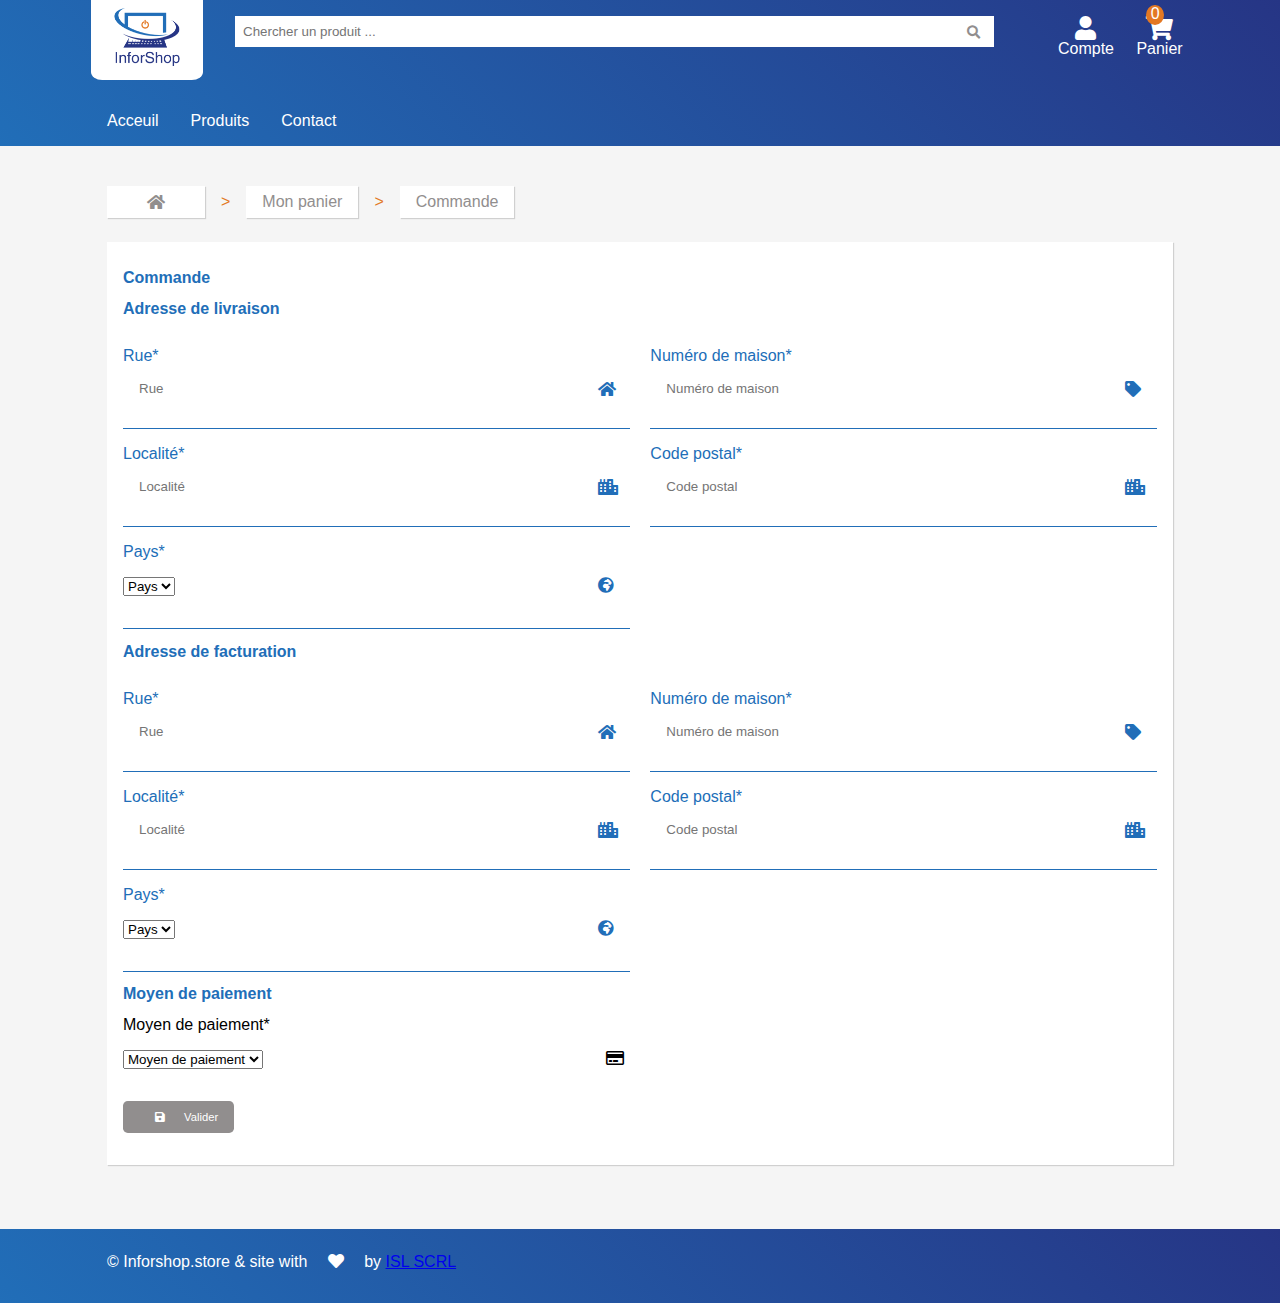
==== commit 80b97610: "Commit last changes" ====
--- a/commande.html
+++ b/commande.html
@@ -79,46 +79,46 @@
             <h1>Commande</h1>
             <h2>Adresse de livraison</h2>
             <form class="l-main-form-commande" action="post.php" method="post">
-                <div class="l-main-form-block">
+                <div class="l-main-form-block commande">
                     <div>
                         <label>Rue*</label>
-                        <div class="l-main-form-block-icon">
+                        <div class="l-main-form-block-icon-commande">
                             <input type="text" name="Street" id="Street1" placeholder="Rue" required>
                             <i class="fas fa-home"></i>
                     </div>
                     </div>
                 </div>
-                <div class="l-main-form-block">
+                <div class="l-main-form-block commande">
                     <div>
                         <label>Numéro de maison*</label>
-                        <div class="l-main-form-block-icon">
+                        <div class="l-main-form-block-icon-commande">
                             <input type="text" name="Number" id="Number1" placeholder="Numéro de maison" required>
                             <i class="fas fa-tag"></i>
                         </div>    
                     </div>   
                 </div>
-                <div class="l-main-form-block">
+                <div class="l-main-form-block commande">
                     <div>
                         <label>Localité*</label>
-                        <div class="l-main-form-block-icon">
+                        <div class="l-main-form-block-icon-commande">
                             <input type="text" name="City" id="City1" placeholder="Localité" required>
                             <i class="fas fa-city"></i>
                         </div>
                     </div>   
                 </div>
-                <div class="l-main-form-block">
+                <div class="l-main-form-block commande">
                     <div>
                         <label>Code postal*</label>
-                        <div class="l-main-form-block-icon">
+                        <div class="l-main-form-block-icon-commande">
                             <input type="text" name="Zip" id="Zip1" placeholder="Code postal" required> 
                             <i class="fas fa-city"></i>   
                         </div>
                     </div>
                 </div>
-                <div class="l-main-form-block">
+                <div class="l-main-form-block commande">
                     <div>
                         <label>Pays*</label>
-                        <div class="l-main-form-block-icon">
+                        <div class="l-main-form-block-icon-commande">
                             <select name="Country" id="Country1">
                             <option value="Pays">Pays</option>
                             </select>
@@ -132,7 +132,7 @@
                 <div class="l-main-form-block">
                     <div>
                         <label>Rue*</label>
-                        <div class="l-main-form-block-icon">
+                        <div class="l-main-form-block-icon-commande">
                             <input type="text" name="Street" id="Street2" placeholder="Rue" required>
                             <i class="fas fa-home"></i>
                         </div>
@@ -141,7 +141,7 @@
                 <div class="l-main-form-block">
                     <div>
                         <label>Numéro de maison*</label>
-                        <div class="l-main-form-block-icon">
+                        <div class="l-main-form-block-icon-commande">
                             <input type="text" name="Number" id="Number2" placeholder="Numéro de maison" required>
                             <i class="fas fa-tag"></i>
                         </div>    
@@ -150,7 +150,7 @@
                 <div class="l-main-form-block">
                     <div>
                         <label>Localité*</label>
-                        <div class="l-main-form-block-icon">
+                        <div class="l-main-form-block-icon-commande">
                             <input type="text" name="City" id="City2" placeholder="Localité" required>
                             <i class="fas fa-city"></i>
                         </div>
@@ -159,7 +159,7 @@
                 <div class="l-main-form-block">
                     <div>
                         <label>Code postal*</label>
-                        <div class="l-main-form-block-icon">
+                        <div class="l-main-form-block-icon-commande">
                             <input type="text" name="Zip" id="Zip2" placeholder="Code postal" required> 
                             <i class="fas fa-city"></i>   
                         </div>
@@ -168,7 +168,7 @@
                 <div class="l-main-form-block">
                     <div>
                         <label>Pays*</label>
-                        <div class="l-main-form-block-icon">
+                        <div class="l-main-form-block-icon-commande">
                             <select name="Country" id="Country2">
                             <option value="Pays">Pays</option>
                             </select>
@@ -181,7 +181,7 @@
             <form action="post.php" method="post">
                 <div class="l-main-form-paiement">
                     <label>Moyen de paiement*</label>
-                    <div class="l-main-form-block-icon">
+                    <div class="l-main-form-block-icon-commande">
                         <select name="Payment" id="Payment">
                         <option value="Payment">Moyen de paiement</option>
                         </select>
--- a/css/screen.css
+++ b/css/screen.css
@@ -1,9 +1,3 @@
-/*@mixin flex-center{
-    display: flex;
-    flex-direction: row;
-    align-items: center;
-    justify-content: center;
-}*/
 * {
   -webkit-box-sizing: border-box;
           box-sizing: border-box;
@@ -264,21 +258,12 @@
     padding-bottom: 0;
   }
   .l-nav {
-    display: -webkit-box;
-    display: -ms-flexbox;
-    display: flex;
-    -webkit-box-orient: horizontal;
-    -webkit-box-direction: normal;
-        -ms-flex-direction: row;
-            flex-direction: row;
     -webkit-box-pack: start;
         -ms-flex-pack: start;
             justify-content: start;
     -webkit-box-align: start;
         -ms-flex-align: start;
             align-items: flex-start;
-    -ms-flex-wrap: wrap;
-        flex-wrap: wrap;
   }
   .l-nav-top {
     -webkit-box-ordinal-group: 5;
@@ -346,16 +331,9 @@
 }
 
 @media screen and (min-width: 600px) {
-  footer {
-    background: linear-gradient(45deg, #216eb8, #263585);
-    padding-bottom: 1rem;
-  }
   .l-footer p {
     font-size: 1rem;
     text-align: left;
-    padding-top: 1.5rem;
-    padding-left: 2rem;
-    color: white;
   }
 }
 
@@ -397,8 +375,8 @@
           justify-content: center;
   -ms-flex-line-pack: center;
       align-content: center;
-  -webkit-box-shadow: 1px 1px 1px black;
-          box-shadow: 1px 1px 1px black;
+  -webkit-box-shadow: 1px 1px 1px rgba(1, 1, 1, 0.15);
+          box-shadow: 1px 1px 1px rgba(1, 1, 1, 0.15);
 }
 
 .fa-home {
@@ -416,6 +394,10 @@
   color: #e37823;
   font-size: 1rem;
   margin: 0 1rem;
+}
+
+.l-main-map iframe {
+  width: 100%;
 }
 
 .l-main-pageIndex {
@@ -441,11 +423,15 @@
   padding: 1rem;
 }
 
-.l-main-form, .l-main-block, .l-main-bloc {
+.l-main-form {
+  -webkit-box-shadow: 1px 1px 1px rgba(1, 1, 1, 0.15);
+          box-shadow: 1px 1px 1px rgba(1, 1, 1, 0.15);
+}
+
+.l-main-form, .l-main-bloc {
   background-color: white;
   margin: 1rem 0;
   padding: 1rem;
-  color: #216eb8;
 }
 
 .l-main-form-date {
@@ -462,7 +448,13 @@
   color: #216eb8;
 }
 
+.m-main-button-trash .l-main-form-block-label {
+  display: none;
+}
+
 .l-main-form-block {
+  background-color: white;
+  color: #216eb8;
   padding: 1rem 0;
   position: relative;
   margin: 0 1rem 0 0;
@@ -483,6 +475,7 @@
   margin: 0;
   color: #918e8e;
   display: block;
+  outline: none;
 }
 
 .l-main-form-block i {
@@ -512,7 +505,7 @@
   left: 0rem;
 }
 
-.l-main-form-block-icon, .l-main-form-block-connexion {
+.l-main-form-block-icon, .l-main-form-block-connexion, .l-main-form-block-icon-commande {
   padding: 1rem 0;
   position: relative;
   margin: 0 1rem 0 0;
@@ -528,7 +521,7 @@
           justify-content: start;
 }
 
-.l-main-form-block-icon div::before, .l-main-form-block-connexion div::before {
+.l-main-form-block-icon div::before, .l-main-form-block-connexion div::before, .l-main-form-block-icon-commande div::before {
   display: block;
   content: '';
   height: 1px;
@@ -539,7 +532,7 @@
   left: 0rem;
 }
 
-.l-main-form-block-icon input, .l-main-form-block-connexion input {
+.l-main-form-block-icon input, .l-main-form-block-connexion input, .l-main-form-block-icon-commande input {
   border: 0px;
   color: #918e8e;
   width: 100%;
@@ -547,7 +540,7 @@
   outline: 0;
 }
 
-.l-main-form-block-icon i, .l-main-form-block-connexion i {
+.l-main-form-block-icon i, .l-main-form-block-connexion i, .l-main-form-block-icon-commande i {
   padding: 0 1rem 0 0;
   position: absolute;
   right: 0;
@@ -603,8 +596,10 @@
 
 .l-main-productFiche {
   background-color: white;
-  margin: 1rem;
   color: #216eb8;
+  -webkit-box-shadow: 1px 1px 1px rgba(1, 1, 1, 0.15);
+          box-shadow: 1px 1px 1px rgba(1, 1, 1, 0.15);
+  margin: 0.5rem 0;
 }
 
 .l-main-productFiche img {
@@ -645,7 +640,11 @@
 }
 
 .l-main-block {
+  background-color: white;
+  -webkit-box-shadow: 1px 1px 1px rgba(1, 1, 1, 0.15);
+          box-shadow: 1px 1px 1px rgba(1, 1, 1, 0.15);
   padding: 1rem;
+  margin: 1rem 0;
 }
 
 .l-main-block p {
@@ -681,6 +680,7 @@
 .l-main-form-totalPrice .l-main-form-totalPrice-amount {
   font-weight: bold;
   position: relative;
+  color: #216eb8;
 }
 
 .l-main-form-totalPrice ::before {
@@ -703,7 +703,6 @@
 
 .l-main-form-productDescription-text p, .l-main-form-productDescription-form p {
   color: #918e8e;
-  padding-right: 1rem;
 }
 
 .l-main-form-productDescription-text p:first-child, .l-main-form-productDescription-form p:first-child {
@@ -846,13 +845,14 @@
     display: flex;
     -ms-flex-wrap: wrap;
         flex-wrap: wrap;
+    -webkit-box-pack: justify;
+        -ms-flex-pack: justify;
+            justify-content: space-between;
   }
   .l-main-form-commande .l-main-form-block {
-    width: 50%;
+    width: 49%;
     margin: 0;
-  }
-  .l-main-form-commande .l-main-form-block .l-main-form-block-label {
-    display: block;
+    border-bottom: solid 1px #216eb8;
   }
   .l-main-form-paiement {
     width: 50%;
@@ -860,6 +860,9 @@
   .l-main-form-paiement .fa-credit-card {
     margin: 0;
     padding: 0;
+  }
+  .l-main-form-block.contact {
+    border-bottom: solid 1px #216eb8;
   }
   .l-main-contact-wrapper {
     display: -webkit-box;
@@ -878,6 +881,49 @@
   .l-main-contact-wrapper .l-main-block {
     width: 30%;
   }
+  .l-main-product-superWrapper {
+    display: -webkit-box;
+    display: -ms-flexbox;
+    display: flex;
+    -webkit-box-orient: horizontal;
+    -webkit-box-direction: normal;
+        -ms-flex-direction: row;
+            flex-direction: row;
+    -webkit-box-pack: justify;
+        -ms-flex-pack: justify;
+            justify-content: space-between;
+    -ms-flex-wrap: wrap;
+        flex-wrap: wrap;
+  }
+  .l-main-form.product {
+    width: 30%;
+    margin: 0;
+    height: 35rem;
+  }
+  .l-main-product {
+    width: 70%;
+  }
+  .l-main-product-wrapper {
+    display: -webkit-box;
+    display: -ms-flexbox;
+    display: flex;
+    -webkit-box-orient: horizontal;
+    -webkit-box-direction: normal;
+        -ms-flex-direction: row;
+            flex-direction: row;
+    -ms-flex-wrap: wrap;
+        flex-wrap: wrap;
+    -ms-flex-pack: distribute;
+        justify-content: space-around;
+  }
+  .l-main-productFiche {
+    margin: 0.2rem;
+    width: 48%;
+  }
+  .l-main-form-block.inscription {
+    width: 48%;
+    border-bottom: solid 1px #216eb8;
+  }
   .l-main-form-block-icon label, .l-main-form-block-connexion label {
     padding: 0 0 0 2rem;
   }
@@ -895,9 +941,6 @@
     -webkit-box-pack: justify;
         -ms-flex-pack: justify;
             justify-content: space-between;
-  }
-  .l-main-form-block {
-    width: 50%;
   }
   .l-main-form-productDescription-wrapper {
     display: -webkit-box;
@@ -925,16 +968,130 @@
             align-items: center;
   }
   .l-main-form-productDescription-wrapper .l-main-form-productDescription-form p {
-    padding: 0 2rem;
+    padding: 0;
   }
   .l-main-form-productDescription-wrapper .l-main-form-productDescription-form .l-main-form-block {
     margin: 0;
+  }
+  .l-main-form-productDescription-wrapper .l-main-form-productDescription-form .l-main-form-productDescription-order {
+    display: -webkit-box;
+    display: -ms-flexbox;
+    display: flex;
+    -webkit-box-pack: center;
+        -ms-flex-pack: center;
+            justify-content: center;
+  }
+  .l-main-panierTitle-wrapper {
+    display: -webkit-box;
+    display: -ms-flexbox;
+    display: flex;
+    -webkit-box-orient: horizontal;
+    -webkit-box-direction: normal;
+        -ms-flex-direction: row;
+            flex-direction: row;
+    -webkit-box-align: start;
+        -ms-flex-align: start;
+            align-items: flex-start;
+    -webkit-box-pack: justify;
+        -ms-flex-pack: justify;
+            justify-content: space-between;
+    margin: 1rem 0;
+  }
+  .l-main-panierTitle-wrapper .l-main-form-date {
+    margin: 0;
+  }
+  .l-main-form-summary-wrapper {
+    display: -webkit-box;
+    display: -ms-flexbox;
+    display: flex;
+    -webkit-box-orient: vertical;
+    -webkit-box-direction: normal;
+        -ms-flex-direction: column;
+            flex-direction: column;
+  }
+  .l-main-form-summary-perLine {
+    display: -webkit-box;
+    display: -ms-flexbox;
+    display: flex;
+    -webkit-box-orient: horizontal;
+    -webkit-box-direction: normal;
+        -ms-flex-direction: row;
+            flex-direction: row;
+    -webkit-box-align: center;
+        -ms-flex-align: center;
+            align-items: center;
+    -webkit-box-pack: justify;
+        -ms-flex-pack: justify;
+            justify-content: space-between;
+    position: relative;
+  }
+  .l-main-form-summary-perLine::before {
+    display: block;
+    content: '';
+    height: 1px;
+    width: 100%;
+    background: #216eb8;
+    position: absolute;
+    bottom: 2.5rem;
+    left: 0rem;
+    z-index: 1;
+  }
+  .l-main-form-summary-perLine::after {
+    display: block;
+    content: '';
+    height: 1px;
+    width: 100%;
+    background: #216eb8;
+    position: absolute;
+    bottom: 0rem;
+    left: 0rem;
+  }
+  .l-main-form-block > div::before {
+    display: none;
+  }
+  .l-main-form-block .l-main-form-block-label, .l-main-form-block .m-main-button-trash {
+    display: block;
+    padding: 1rem;
+  }
+  .l-main-form-totalPrice-wrapper {
+    display: -webkit-box;
+    display: -ms-flexbox;
+    display: flex;
+    -webkit-box-pack: end;
+        -ms-flex-pack: end;
+            justify-content: flex-end;
+  }
+  .l-main-form-totalPrice {
+    display: -webkit-box;
+    display: -ms-flexbox;
+    display: flex;
+    -ms-flex-wrap: wrap;
+        flex-wrap: wrap;
+    width: 30%;
+    float: right;
+  }
+  .l-main-form-totalPrice .l-main-form-totalPrice-label {
+    width: 50%;
+  }
+  .l-main-form-totalPrice .l-main-form-totalPrice-amount {
+    width: 50%;
   }
 }
 
 @media screen and (min-width: 900px) {
   .l-main-bloc-promo-wrapper .l-main-bloc-promo3 {
     display: block;
+  }
+  .l-main-form.product {
+    width: 25%;
+    margin: 0;
+    height: 35rem;
+  }
+  .l-main-product {
+    width: 75%;
+  }
+  .l-main-productFiche {
+    width: 32%;
   }
 }
 
@@ -1047,6 +1204,10 @@
   padding: 0 1rem;
 }
 
+.m-main-form-button {
+  margin-right: 0;
+}
+
 .m-main-form-button-send {
   margin: 1rem;
   background-color: #216eb8;
@@ -1111,6 +1272,7 @@
 
 .m-main-form-buttonSecondary {
   background-color: #263585;
+  margin-right: 0;
 }
 
 .m-main-form-buttonThirdary {
@@ -1154,5 +1316,8 @@
     width: -moz-fit-content;
     width: fit-content;
   }
+  .m-main-button-trash {
+    border-bottom: none;
+  }
 }
 /*# sourceMappingURL=screen.css.map */